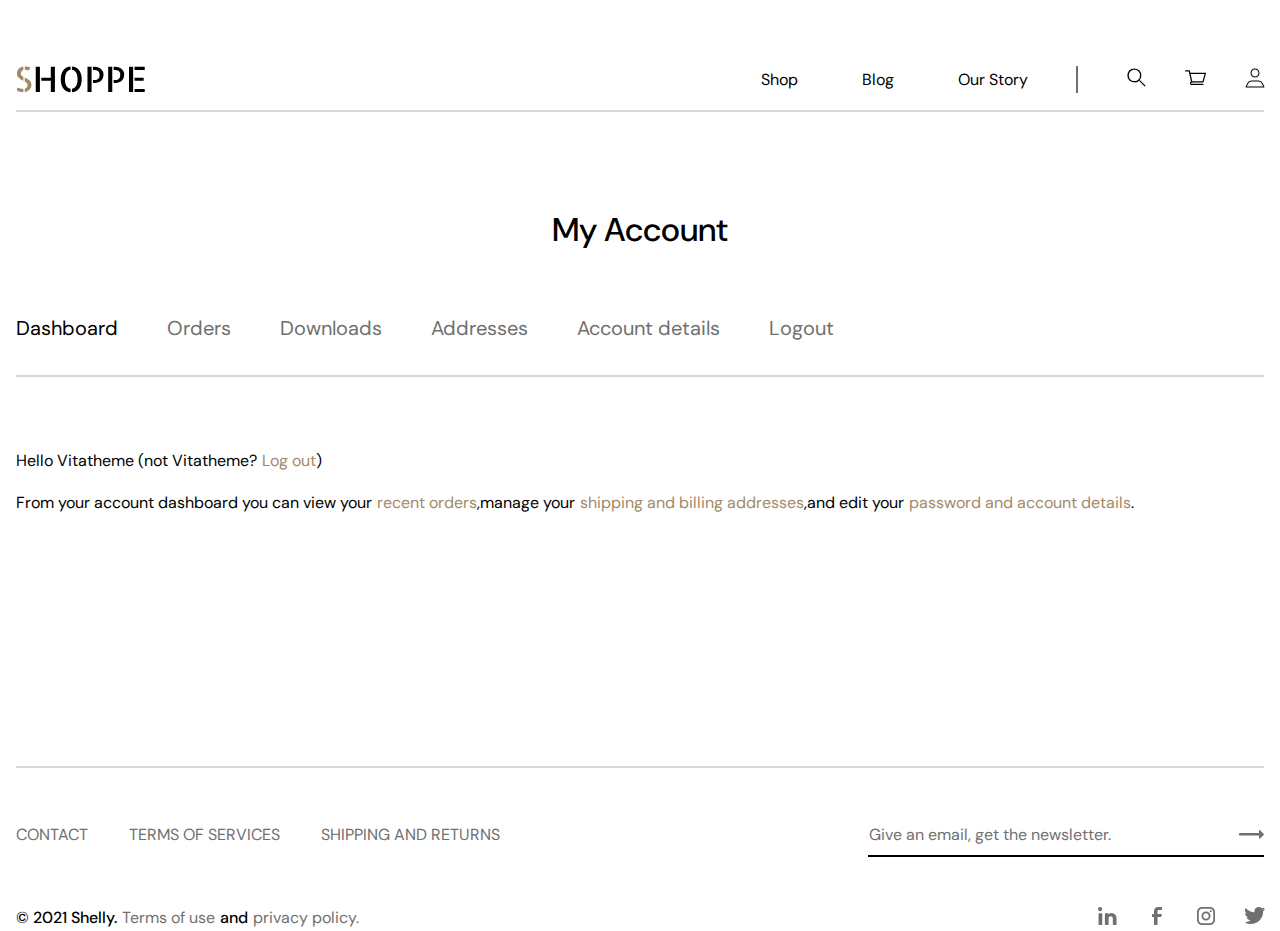
==== account.html @ fec556b2 "new files were added" ====
<!DOCTYPE html>
<html lang="en">

<head>
    <meta charset="UTF-8">
    <meta http-equiv="X-UA-Compatible" content="IE=edge">
    <meta name="viewport" content="width=device-width, initial-scale=1.0">
    <title>SHOPPE</title>
    <link rel="stylesheet" href="./account.css">
    <link rel="preconnect" href="https://fonts.googleapis.com">
    <link rel="preconnect" href="https://fonts.gstatic.com" crossorigin>
    <link href="https://fonts.googleapis.com/css2?family=DM+Sans:wght@400;500;700&display=swap" rel="stylesheet">
    <link rel="icon" href="./assests/SHOPPE.svg">
</head>

<body>
    <div class="container">
        <header>
            <div class="headercontainer">
                <img src="./assests/SHOPPE.svg" alt="logo">
                <div class="linkline">
                    <nav>
                        <a href="#" class="nav-link">Shop</a>
                        <a href="#" class="nav-link">Blog </a>
                        <a href="#" class="nav-link">Our Story</a>
                    </nav>
                    <div class="line"></div>
                    <div class="icons">
                        <button><img src="./assests/searching.svg"></button>
                        <button><img src="./assests/shopping cart.svg"></button>
                        <button><img src="./assests/account icon.svg"></button>
                    </div>
                </div>
            </div>
            <div class="header-ended-line"></div>
        </header>
        <div class="hero-container">
            <div class="subhead">My Account</div>
            <nav>
                <a href="#" class="nav-link-1">Dashboard</a>
                <a href="#" class="nav-link">Orders </a>
                <a href="#" class="nav-link">Downloads</a>
                <a href="#" class="nav-link">Addresses</a>
                <a href="#" class="nav-link">Account details </a>
                <a href="#" class="nav-link">Logout</a>
            </nav>  
            <div class="header-ended-line"></div>
        </div>
        <section class="text-part">
            <div class="rows">
                <div class="text">Hello Vitatheme (not Vitatheme?</div>
                <nav>
                    <a href="#" class="nav-link">Log out</a>
                </nav>
                <div class="text">)</div>
            </div>
            <br>
            <div class="rows">
                <div class="text">From your account dashboard you can view your </div>
                <nav>
                    <a href="#" class="nav-link">recent orders</a>
                </nav>
                <div class="text">,</div>
                <div class="text">manage your</div>
                <nav>
                    <a href="#" class="nav-link">shipping and billing addresses</a>
                </nav>
                <div class="text">,and edit your </div>
                <nav>
                    <a href="#" class="nav-link">password and account details</a>
                </nav>
                <div class="text">.</div>
            </div>
        </section>

        <section class="footer-section">
            <div class="first-footer-line"></div>
            <div class="first-footer-part">
                <nav>
                    <a href="#" class="nav-link">CONTACT</a>
                    <a href="#" class="nav-link">TERMS OF SERVICES</a>
                    <a href="#" class="nav-link">SHIPPING AND RETURNS</a>
                </nav>
                <div class="emailpart">
                    <div>Give an email, get the newsletter.</div>
                    <button><img src="./assests/arrow.svg"></button>
                </div>
            </div>
            <div class="lineitem"></div>
            <div class="second-footer-part">
                <div class="text">
                    <div class="textbold">© 2021 Shelly.</div>
                    <nav>
                        <a href="#" class="nav-link">Terms of use</a>
                    </nav>
                    <div class="textbold">and</div>
                    <nav>
                        <a href="#" class="nav-link">privacy policy.</a>
                    </nav>
                </div>
                <div class="icons">
                    <button><img src="./assests/linkedin.svg"></button>
                    <button><img src="./assests/facebook.svg"></button>
                    <button><img src="./assests/instagram.svg"></button>
                    <button><img src="./assests/twitter.svg"></button>
                </div>
            </div>
        </section>
    </div>
</body>

</html>
---- account.css ----
* {
  box-sizing: border-box;
  margin: 0;
  padding: 0;
  font-family: "DM Sans", sans-serif;
  font-style: normal;
}

html {
  width: 100%;
}

body {
  width: 100%;
}

.container {
  max-width: 1248px;
  margin-left: auto;
  margin-right: auto;
}
.container header {
  padding-top: 66px;
  margin-bottom: 50px;
}
.container header .headercontainer {
  display: flex;
  flex-direction: row;
  justify-content: space-between;
}
.container header .headercontainer .linkline {
  display: flex;
  flex-direction: row;
}
.container header .headercontainer .linkline nav {
  display: flex;
  gap: 64px;
}
.container header .headercontainer .linkline nav .nav-link {
  font-weight: 400;
  font-size: 16px;
  line-height: 27px;
  color: #000000;
  text-decoration: none;
}
.container header .headercontainer .line {
  border: 1px solid #707070;
  transform: rotate(180deg);
  margin-left: 48px;
  margin-right: 48px;
}
.container header .headercontainer .icons {
  display: flex;
  flex-direction: row;
  justify-content: space-between;
  gap: 39px;
}
.container header .headercontainer .icons button {
  width: 20px;
  border: none;
  background-color: transparent;
}
.container header .header-ended-line {
  width: 1248px;
  border: 1px solid #D8D8D8;
  margin-top: 17px;
}
.container .hero-container .subhead {
  text-align: center;
  font-weight: 500;
  font-size: 33px;
  color: #000000;
  margin-top: 96px;
}
.container .hero-container nav {
  display: flex;
  flex-direction: row;
  margin-top: 64px;
  gap: 49px;
  font-weight: 400;
  font-size: 20px;
}
.container .hero-container nav .nav-link-1 {
  text-decoration: none;
  color: #000000;
}
.container .hero-container nav .nav-link {
  text-decoration: none;
  color: #707070;
}
.container .hero-container .header-ended-line {
  width: 1248px;
  border: 1px solid #D8D8D8;
  margin-top: 34px;
}
.container .text-part {
  display: flex;
  flex-direction: column;
  margin-top: 73px;
  font-weight: 400;
  font-size: 16px;
}
.container .text-part .rows {
  display: flex;
  flex-direction: row;
}
.container .text-part .rows .text {
  color: #000000;
}
.container .text-part .rows nav .nav-link {
  text-decoration: none;
  color: #A18A68;
  margin-left: 5px;
}
.container .footer-section {
  margin-top: 208px;
}
.container .footer-section .first-footer-line {
  width: 1248px;
  border: 1px solid #D8D8D8;
  margin-top: 253px;
}
.container .footer-section .first-footer-part {
  display: flex;
  flex-direction: row;
  justify-content: space-between;
  margin-top: 53px;
  font-weight: 400;
  font-size: 16px;
  line-height: 27px;
  color: #707070;
}
.container .footer-section .first-footer-part nav {
  display: flex;
  flex-direction: row;
  gap: 41px;
}
.container .footer-section .first-footer-part nav .nav-link {
  color: #707070;
  text-decoration: none;
}
.container .footer-section .first-footer-part .emailpart {
  display: flex;
  flex-direction: row;
  gap: 128px;
}
.container .footer-section .first-footer-part .emailpart button {
  width: 25px;
  border: none;
  background-color: transparent;
}
.container .footer-section .lineitem {
  width: 396px;
  border: 0.1px solid #000000;
  margin-top: 7px;
  display: flex;
  position: relative;
  left: 68.27%;
  right: 0%;
}
.container .footer-section .second-footer-part {
  display: flex;
  flex-direction: row;
  justify-content: space-between;
  margin-top: 47px;
}
.container .footer-section .second-footer-part .icons {
  display: flex;
  flex-direction: row;
  justify-content: space-between;
  gap: 30px;
}
.container .footer-section .second-footer-part .icons button {
  width: 19px;
  border: none;
  background-color: transparent;
}
.container .footer-section .second-footer-part .text {
  display: flex;
  flex-direction: row;
  font-size: 16px;
  line-height: 27px;
  font-weight: 400;
  gap: 5px;
}
.container .footer-section .second-footer-part .text nav .nav-link {
  color: #707070;
  text-decoration: none;
}
.container .footer-section .second-footer-part .text .textbold {
  font-weight: 500;
  color: #000000;
}/*# sourceMappingURL=account.css.map */
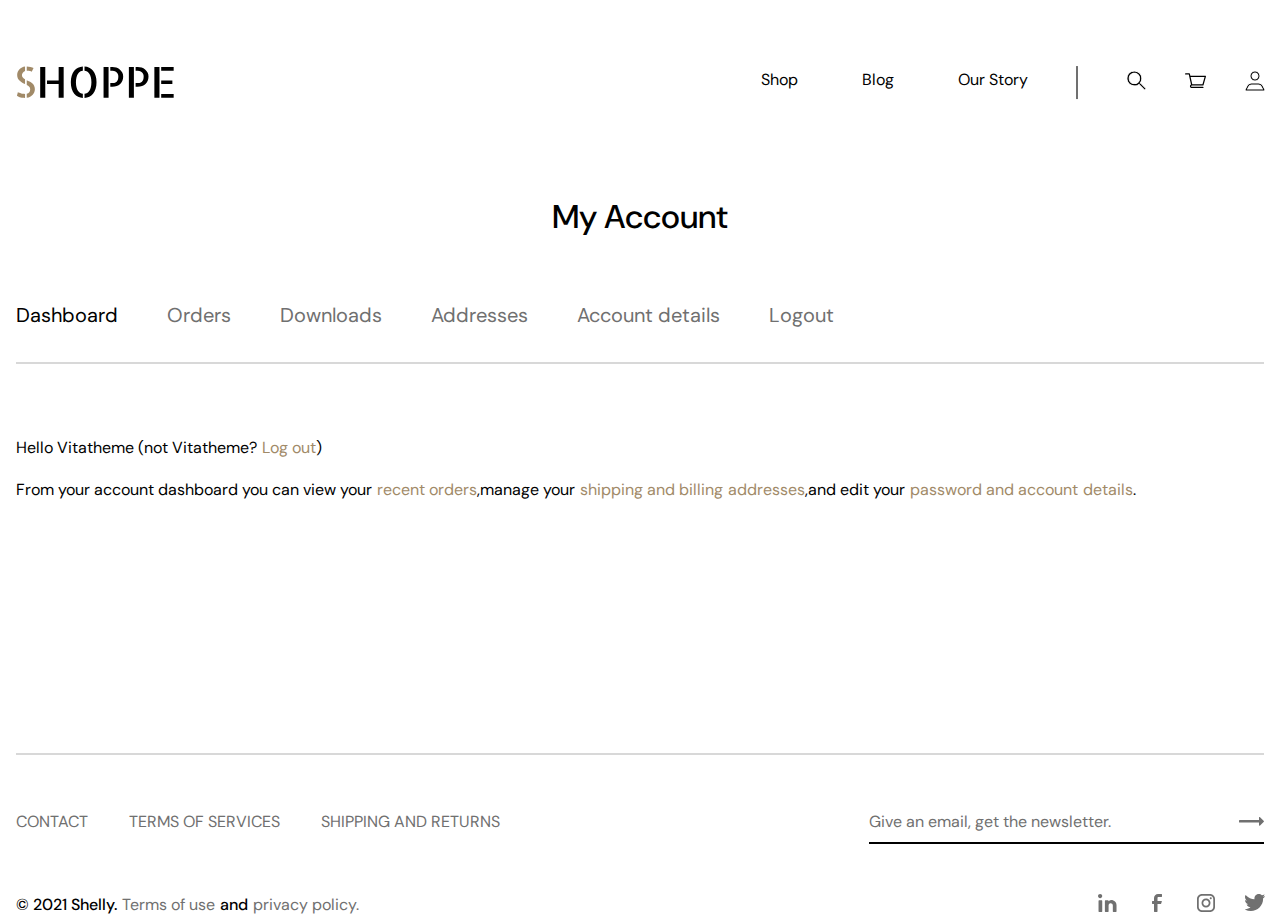
==== commit f1986df2: "sizes were fixed for mobile version" ====
--- a/account.html
+++ b/account.html
@@ -17,7 +17,7 @@
     <div class="container">
         <header>
             <div class="headercontainer">
-                <img src="./assests/SHOPPE.svg" alt="logo">
+                <img class="logo" src="./assests/SHOPPE.svg" alt="logo">
                 <div class="linkline">
                     <nav>
                         <a href="#" class="nav-link">Shop</a>
@@ -31,23 +31,35 @@
                         <button><img src="./assests/account icon.svg"></button>
                     </div>
                 </div>
+                <div class="buttons">
+                    <button class="mobile-only"><img src="./assests/shopping cart.svg"></button>
+                    <button class="mobile-only"><img src="./assests/Group.svg"></button>
+                </div>
             </div>
-            <div class="header-ended-line"></div>
+            <div class="input-group">
+                <button class="mobile-only"><img src="./assests/new search icon.svg" alt=""></button>
+                <input type="text" class="mobile-only" placeholder="Search">
+            </div>
         </header>
         <div class="hero-container">
             <div class="subhead">My Account</div>
-            <nav>
-                <a href="#" class="nav-link-1">Dashboard</a>
-                <a href="#" class="nav-link">Orders </a>
-                <a href="#" class="nav-link">Downloads</a>
-                <a href="#" class="nav-link">Addresses</a>
-                <a href="#" class="nav-link">Account details </a>
-                <a href="#" class="nav-link">Logout</a>
-            </nav>  
+            <div class="slider-part">
+                <button class="light"><img src="./assests/slider button.svg"></button>
+                <nav>
+                    <a href="#" class="nav-link-1">Dashboard</a>
+                    <a href="#" class="nav-link">Orders </a>
+                    <a href="#" class="nav-link">Downloads</a>
+                    <a href="#" class="nav-link-visible">Addresses</a>
+                    <a href="#" class="nav-link-visible">Account details </a>
+                    <a href="#" class="nav-link-visible">Logout</a>
+                </nav>
+                <button class="dark"><img src="./assests/slider button 2.svg"></button>
+            </div>
+
             <div class="header-ended-line"></div>
         </div>
         <section class="text-part">
-            <div class="rows">
+            <div class="first-rows">
                 <div class="text">Hello Vitatheme (not Vitatheme?</div>
                 <nav>
                     <a href="#" class="nav-link">Log out</a>
@@ -55,21 +67,33 @@
                 <div class="text">)</div>
             </div>
             <br>
-            <div class="rows">
-                <div class="text">From your account dashboard you can view your </div>
-                <nav>
-                    <a href="#" class="nav-link">recent orders</a>
-                </nav>
-                <div class="text">,</div>
-                <div class="text">manage your</div>
-                <nav>
-                    <a href="#" class="nav-link">shipping and billing addresses</a>
-                </nav>
-                <div class="text">,and edit your </div>
-                <nav>
-                    <a href="#" class="nav-link">password and account details</a>
-                </nav>
-                <div class="text">.</div>
+            <div class="second-rows">
+                <div class="part-of-text">From your account dashboard you can view your </div>
+                <div class="part-of-text">
+                    <nav>
+                        <a href="#" class="nav-link">recent orders</a>
+                    </nav>
+                    <div class="text">,</div>
+                    <div class="text">manage your</div>
+                    <nav>
+                        <a href="#" class="nav-link">shipping and billing</a>
+                    </nav>
+                </div>
+                <div class="part-of-text">
+                    <nav>
+                        <a href="#" class="nav-link">addresses</a>
+                    </nav>
+                    <div class="text">,and edit your </div>
+                    <nav>
+                        <a href="#" class="nav-link">password and account</a>
+                    </nav>
+                </div>
+                <div class="part-of-text">
+                    <nav>
+                        <a href="#" class="nav-link">details</a>
+                    </nav>
+                    <div class="text">.</div>
+                </div>
             </div>
         </section>
 
@@ -81,12 +105,21 @@
                     <a href="#" class="nav-link">TERMS OF SERVICES</a>
                     <a href="#" class="nav-link">SHIPPING AND RETURNS</a>
                 </nav>
-                <div class="emailpart">
-                    <div>Give an email, get the newsletter.</div>
-                    <button><img src="./assests/arrow.svg"></button>
+                <div class="check-part">
+                    <div class="emailpart">
+                        <div>Give an email, get the newsletter.</div>
+                        <button><img src="./assests/arrow.svg"></button>
+                    </div>
+                    <div class="lineitem"></div>
+                    <div class="input-group-2">
+                        <input type="checkbox" class="checkbox"><span>i agree to the website’s terms and
+                            conditions</span>
+                    </div>
+
                 </div>
+
             </div>
-            <div class="lineitem"></div>
+
             <div class="second-footer-part">
                 <div class="text">
                     <div class="textbold">© 2021 Shelly.</div>
@@ -98,12 +131,16 @@
                         <a href="#" class="nav-link">privacy policy.</a>
                     </nav>
                 </div>
-                <div class="icons">
-                    <button><img src="./assests/linkedin.svg"></button>
-                    <button><img src="./assests/facebook.svg"></button>
-                    <button><img src="./assests/instagram.svg"></button>
-                    <button><img src="./assests/twitter.svg"></button>
+                <div class="ended-part">
+                    <div class="mobile-only">Follow us</div>
+                    <div class="icons">
+                        <button><img src="./assests/linkedin.svg"></button>
+                        <button><img src="./assests/facebook.svg"></button>
+                        <button><img src="./assests/instagram.svg"></button>
+                        <button><img src="./assests/twitter.svg"></button>
+                    </div>
                 </div>
+
             </div>
         </section>
     </div>
--- a/account.css
+++ b/account.css
@@ -1,193 +1 @@
-* {
-  box-sizing: border-box;
-  margin: 0;
-  padding: 0;
-  font-family: "DM Sans", sans-serif;
-  font-style: normal;
-}
-
-html {
-  width: 100%;
-}
-
-body {
-  width: 100%;
-}
-
-.container {
-  max-width: 1248px;
-  margin-left: auto;
-  margin-right: auto;
-}
-.container header {
-  padding-top: 66px;
-  margin-bottom: 50px;
-}
-.container header .headercontainer {
-  display: flex;
-  flex-direction: row;
-  justify-content: space-between;
-}
-.container header .headercontainer .linkline {
-  display: flex;
-  flex-direction: row;
-}
-.container header .headercontainer .linkline nav {
-  display: flex;
-  gap: 64px;
-}
-.container header .headercontainer .linkline nav .nav-link {
-  font-weight: 400;
-  font-size: 16px;
-  line-height: 27px;
-  color: #000000;
-  text-decoration: none;
-}
-.container header .headercontainer .line {
-  border: 1px solid #707070;
-  transform: rotate(180deg);
-  margin-left: 48px;
-  margin-right: 48px;
-}
-.container header .headercontainer .icons {
-  display: flex;
-  flex-direction: row;
-  justify-content: space-between;
-  gap: 39px;
-}
-.container header .headercontainer .icons button {
-  width: 20px;
-  border: none;
-  background-color: transparent;
-}
-.container header .header-ended-line {
-  width: 1248px;
-  border: 1px solid #D8D8D8;
-  margin-top: 17px;
-}
-.container .hero-container .subhead {
-  text-align: center;
-  font-weight: 500;
-  font-size: 33px;
-  color: #000000;
-  margin-top: 96px;
-}
-.container .hero-container nav {
-  display: flex;
-  flex-direction: row;
-  margin-top: 64px;
-  gap: 49px;
-  font-weight: 400;
-  font-size: 20px;
-}
-.container .hero-container nav .nav-link-1 {
-  text-decoration: none;
-  color: #000000;
-}
-.container .hero-container nav .nav-link {
-  text-decoration: none;
-  color: #707070;
-}
-.container .hero-container .header-ended-line {
-  width: 1248px;
-  border: 1px solid #D8D8D8;
-  margin-top: 34px;
-}
-.container .text-part {
-  display: flex;
-  flex-direction: column;
-  margin-top: 73px;
-  font-weight: 400;
-  font-size: 16px;
-}
-.container .text-part .rows {
-  display: flex;
-  flex-direction: row;
-}
-.container .text-part .rows .text {
-  color: #000000;
-}
-.container .text-part .rows nav .nav-link {
-  text-decoration: none;
-  color: #A18A68;
-  margin-left: 5px;
-}
-.container .footer-section {
-  margin-top: 208px;
-}
-.container .footer-section .first-footer-line {
-  width: 1248px;
-  border: 1px solid #D8D8D8;
-  margin-top: 253px;
-}
-.container .footer-section .first-footer-part {
-  display: flex;
-  flex-direction: row;
-  justify-content: space-between;
-  margin-top: 53px;
-  font-weight: 400;
-  font-size: 16px;
-  line-height: 27px;
-  color: #707070;
-}
-.container .footer-section .first-footer-part nav {
-  display: flex;
-  flex-direction: row;
-  gap: 41px;
-}
-.container .footer-section .first-footer-part nav .nav-link {
-  color: #707070;
-  text-decoration: none;
-}
-.container .footer-section .first-footer-part .emailpart {
-  display: flex;
-  flex-direction: row;
-  gap: 128px;
-}
-.container .footer-section .first-footer-part .emailpart button {
-  width: 25px;
-  border: none;
-  background-color: transparent;
-}
-.container .footer-section .lineitem {
-  width: 396px;
-  border: 0.1px solid #000000;
-  margin-top: 7px;
-  display: flex;
-  position: relative;
-  left: 68.27%;
-  right: 0%;
-}
-.container .footer-section .second-footer-part {
-  display: flex;
-  flex-direction: row;
-  justify-content: space-between;
-  margin-top: 47px;
-}
-.container .footer-section .second-footer-part .icons {
-  display: flex;
-  flex-direction: row;
-  justify-content: space-between;
-  gap: 30px;
-}
-.container .footer-section .second-footer-part .icons button {
-  width: 19px;
-  border: none;
-  background-color: transparent;
-}
-.container .footer-section .second-footer-part .text {
-  display: flex;
-  flex-direction: row;
-  font-size: 16px;
-  line-height: 27px;
-  font-weight: 400;
-  gap: 5px;
-}
-.container .footer-section .second-footer-part .text nav .nav-link {
-  color: #707070;
-  text-decoration: none;
-}
-.container .footer-section .second-footer-part .text .textbold {
-  font-weight: 500;
-  color: #000000;
-}/*# sourceMappingURL=account.css.map */+*{box-sizing:border-box;margin:0;padding:0;font-family:"DM Sans",sans-serif;font-style:normal}html{width:100%}body{width:100%}.container{max-width:1248px;margin-left:auto;margin-right:auto}.container header{padding-top:66px;margin-bottom:50px}.container header .headercontainer{display:flex;flex-direction:row;justify-content:space-between}.container header .headercontainer .linkline{display:flex;flex-direction:row}.container header .headercontainer .linkline nav{display:flex;gap:64px}.container header .headercontainer .linkline nav .nav-link{font-weight:400;font-size:16px;line-height:27px;color:#000;text-decoration:none}.container header .headercontainer .line{border:1px solid #707070;transform:rotate(180deg);margin-left:48px;margin-right:48px}.container header .headercontainer .logo{width:158px}.container header .headercontainer .icons{display:flex;flex-direction:row;justify-content:space-between;gap:39px}.container header .headercontainer .icons button{width:20px;border:none;background-color:rgba(0,0,0,0)}.container header .headercontainer .buttons{display:none}.container header .headercontainer .buttons .mobile-only{display:none}.container header .input-group{display:none}.container header .input-group .mobile-only{display:none}.container header .header-ended-line{width:100%;border:1px solid #d8d8d8;margin-top:17px}.container .hero-container .subhead{text-align:center;font-weight:500;font-size:33px;color:#000;margin-top:96px}.container .hero-container .slider-part{display:flex;flex-direction:row;margin-top:64px;align-items:center}.container .hero-container .slider-part button{display:none}.container .hero-container nav{display:flex;flex-direction:row;gap:49px;font-weight:400;font-size:20px}.container .hero-container nav .nav-link-1{text-decoration:none;color:#000}.container .hero-container nav .nav-link{text-decoration:none;color:#707070}.container .hero-container nav .nav-link-visible{text-decoration:none;color:#707070}.container .hero-container .header-ended-line{width:100%;border:1px solid #d8d8d8;margin-top:34px}.container .text-part{display:flex;flex-direction:column;margin-top:73px;font-weight:400;font-size:16px}.container .text-part .first-rows{display:flex;flex-direction:row}.container .text-part .first-rows .text{color:#000}.container .text-part .first-rows nav .nav-link{text-decoration:none;color:#a18a68;margin-left:5px}.container .text-part .second-rows{display:flex;flex-direction:row}.container .text-part .second-rows .part-of-text{display:flex;flex-direction:row}.container .text-part .second-rows .text{color:#000}.container .text-part .second-rows nav .nav-link{text-decoration:none;color:#a18a68;margin-left:5px}.container .footer-section{margin-top:208px}.container .footer-section .first-footer-line{width:100%;border:1px solid #d8d8d8;margin-top:253px}.container .footer-section .first-footer-part{display:flex;flex-direction:row;justify-content:space-between;margin-top:53px;font-weight:400;font-size:16px;line-height:27px;color:#707070}.container .footer-section .first-footer-part nav{display:flex;flex-direction:row;gap:41px}.container .footer-section .first-footer-part nav .nav-link{color:#707070;text-decoration:none}.container .footer-section .first-footer-part .emailpart{display:flex;flex-direction:row;gap:128px}.container .footer-section .first-footer-part .emailpart button{width:25px;border:none;background-color:rgba(0,0,0,0)}.container .footer-section .lineitem{width:100%;border:.1px solid #000;margin-top:7px;display:flex;position:relative;right:0%}.container .footer-section .input-group-2{display:none}.container .footer-section .second-footer-part{display:flex;flex-direction:row;justify-content:space-between;margin-top:47px}.container .footer-section .second-footer-part .ended-part{display:flex;flex-direction:row}.container .footer-section .second-footer-part .mobile-only{display:none}.container .footer-section .second-footer-part .icons{display:flex;flex-direction:row;justify-content:space-between;gap:30px}.container .footer-section .second-footer-part .icons button{width:19px;border:none;background-color:rgba(0,0,0,0)}.container .footer-section .second-footer-part .text{display:flex;flex-direction:row;font-size:16px;line-height:27px;font-weight:400;gap:5px}.container .footer-section .second-footer-part .text nav .nav-link{color:#707070;text-decoration:none}.container .footer-section .second-footer-part .text .textbold{font-weight:500;color:#000}@media(max-width: 375px){.container{max-width:288px}.container header{margin-bottom:10px;padding-top:0}.container header .headercontainer{margin-top:15px;padding-top:0;margin-bottom:0}.container header .headercontainer .logo{width:99px;height:36px}.container header .headercontainer .linkline{display:none}.container header .headercontainer .buttons{display:flex;flex-direction:row;gap:17px}.container header .headercontainer .buttons .mobile-only{display:block;background-color:rgba(0,0,0,0);border:none}.container header .input-group{display:flex;flex-direction:row;margin-top:9px;width:100%;height:32px;gap:8px;background:#efefef;border-radius:4px;padding-left:10px}.container header .input-group .mobile-only{display:block;border:none;outline:none;font-weight:400;font-size:14px;color:#707070;background-color:rgba(0,0,0,0)}.container .hero-container .subhead{font-weight:400;font-size:20px;line-height:26px;margin-top:39px}.container .hero-container .slider-part{margin-top:24px}.container .hero-container .slider-part button{display:flex;border:none;background-color:rgba(0,0,0,0)}.container .hero-container .slider-part button img{margin-left:6px}.container .hero-container .slider-part nav{font-weight:400;font-size:16px;line-height:27px;gap:24px;margin-left:7.34px}.container .hero-container .slider-part nav .nav-link-visible{display:none}.container .hero-container .header-ended-line{margin-top:16px}.container .text-part{margin-top:39px;font-size:12px}.container .text-part .second-rows{display:flex;flex-direction:column;font-size:12px}.container .text-part .second-rows .part-of-text{display:flex;flex-direction:row;gap:3px}.container .text-part .second-rows nav .nav-link{margin-left:0}.container .footer-section{display:flex;flex-direction:column;width:100%;margin-top:70px}.container .footer-section .lineitem{width:100%;left:0;right:0}.container .footer-section .input-group-2{display:flex;align-items:center;gap:4px;font-size:12px;line-height:20px;margin-top:16px}.container .footer-section .first-footer-line{display:none}.container .footer-section .first-footer-part{flex-direction:column-reverse;gap:40px;margin-top:94px;font-size:12px;line-height:20px}.container .footer-section .first-footer-part .emailpart{gap:80px}.container .footer-section .first-footer-part .emailpart button img{width:15px}.container .footer-section .first-footer-part nav{flex-direction:column;gap:8px}.container .footer-section .second-footer-part{flex-direction:column-reverse;font-size:12px;line-height:20px}.container .footer-section .second-footer-part .text{font-size:12px;line-height:20px;margin-top:36px}.container .footer-section .second-footer-part .mobile-only{display:flex}.container .footer-section .second-footer-part .icons{gap:16.33px}.container .footer-section .second-footer-part .icons button img{width:12px;height:12px}.container .footer-section .second-footer-part .ended-part{width:100%;justify-content:space-between;margin-top:32px}}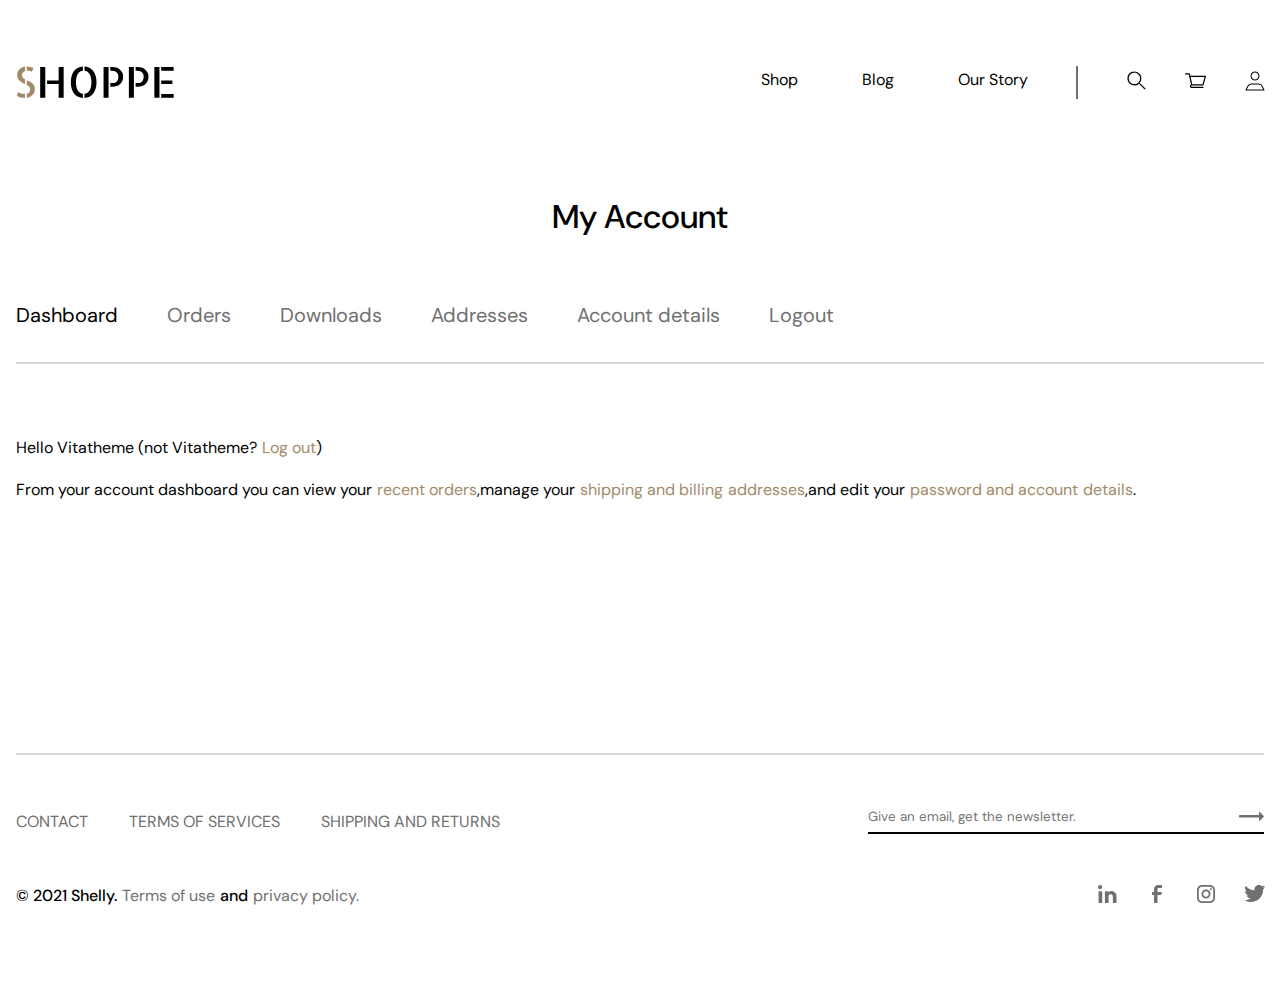
==== commit 2bcc53e2: "grid template was added" ====
--- a/account.html
+++ b/account.html
@@ -107,7 +107,7 @@
                 </nav>
                 <div class="check-part">
                     <div class="emailpart">
-                        <div>Give an email, get the newsletter.</div>
+                        <input type="text" class="suggest" placeholder="Give an email, get the newsletter.">
                         <button><img src="./assests/arrow.svg"></button>
                     </div>
                     <div class="lineitem"></div>
--- a/account.css
+++ b/account.css
@@ -1 +1 @@
-*{box-sizing:border-box;margin:0;padding:0;font-family:"DM Sans",sans-serif;font-style:normal}html{width:100%}body{width:100%}.container{max-width:1248px;margin-left:auto;margin-right:auto}.container header{padding-top:66px;margin-bottom:50px}.container header .headercontainer{display:flex;flex-direction:row;justify-content:space-between}.container header .headercontainer .linkline{display:flex;flex-direction:row}.container header .headercontainer .linkline nav{display:flex;gap:64px}.container header .headercontainer .linkline nav .nav-link{font-weight:400;font-size:16px;line-height:27px;color:#000;text-decoration:none}.container header .headercontainer .line{border:1px solid #707070;transform:rotate(180deg);margin-left:48px;margin-right:48px}.container header .headercontainer .logo{width:158px}.container header .headercontainer .icons{display:flex;flex-direction:row;justify-content:space-between;gap:39px}.container header .headercontainer .icons button{width:20px;border:none;background-color:rgba(0,0,0,0)}.container header .headercontainer .buttons{display:none}.container header .headercontainer .buttons .mobile-only{display:none}.container header .input-group{display:none}.container header .input-group .mobile-only{display:none}.container header .header-ended-line{width:100%;border:1px solid #d8d8d8;margin-top:17px}.container .hero-container .subhead{text-align:center;font-weight:500;font-size:33px;color:#000;margin-top:96px}.container .hero-container .slider-part{display:flex;flex-direction:row;margin-top:64px;align-items:center}.container .hero-container .slider-part button{display:none}.container .hero-container nav{display:flex;flex-direction:row;gap:49px;font-weight:400;font-size:20px}.container .hero-container nav .nav-link-1{text-decoration:none;color:#000}.container .hero-container nav .nav-link{text-decoration:none;color:#707070}.container .hero-container nav .nav-link-visible{text-decoration:none;color:#707070}.container .hero-container .header-ended-line{width:100%;border:1px solid #d8d8d8;margin-top:34px}.container .text-part{display:flex;flex-direction:column;margin-top:73px;font-weight:400;font-size:16px}.container .text-part .first-rows{display:flex;flex-direction:row}.container .text-part .first-rows .text{color:#000}.container .text-part .first-rows nav .nav-link{text-decoration:none;color:#a18a68;margin-left:5px}.container .text-part .second-rows{display:flex;flex-direction:row}.container .text-part .second-rows .part-of-text{display:flex;flex-direction:row}.container .text-part .second-rows .text{color:#000}.container .text-part .second-rows nav .nav-link{text-decoration:none;color:#a18a68;margin-left:5px}.container .footer-section{margin-top:208px}.container .footer-section .first-footer-line{width:100%;border:1px solid #d8d8d8;margin-top:253px}.container .footer-section .first-footer-part{display:flex;flex-direction:row;justify-content:space-between;margin-top:53px;font-weight:400;font-size:16px;line-height:27px;color:#707070}.container .footer-section .first-footer-part nav{display:flex;flex-direction:row;gap:41px}.container .footer-section .first-footer-part nav .nav-link{color:#707070;text-decoration:none}.container .footer-section .first-footer-part .emailpart{display:flex;flex-direction:row;gap:128px}.container .footer-section .first-footer-part .emailpart button{width:25px;border:none;background-color:rgba(0,0,0,0)}.container .footer-section .lineitem{width:100%;border:.1px solid #000;margin-top:7px;display:flex;position:relative;right:0%}.container .footer-section .input-group-2{display:none}.container .footer-section .second-footer-part{display:flex;flex-direction:row;justify-content:space-between;margin-top:47px}.container .footer-section .second-footer-part .ended-part{display:flex;flex-direction:row}.container .footer-section .second-footer-part .mobile-only{display:none}.container .footer-section .second-footer-part .icons{display:flex;flex-direction:row;justify-content:space-between;gap:30px}.container .footer-section .second-footer-part .icons button{width:19px;border:none;background-color:rgba(0,0,0,0)}.container .footer-section .second-footer-part .text{display:flex;flex-direction:row;font-size:16px;line-height:27px;font-weight:400;gap:5px}.container .footer-section .second-footer-part .text nav .nav-link{color:#707070;text-decoration:none}.container .footer-section .second-footer-part .text .textbold{font-weight:500;color:#000}@media(max-width: 375px){.container{max-width:288px}.container header{margin-bottom:10px;padding-top:0}.container header .headercontainer{margin-top:15px;padding-top:0;margin-bottom:0}.container header .headercontainer .logo{width:99px;height:36px}.container header .headercontainer .linkline{display:none}.container header .headercontainer .buttons{display:flex;flex-direction:row;gap:17px}.container header .headercontainer .buttons .mobile-only{display:block;background-color:rgba(0,0,0,0);border:none}.container header .input-group{display:flex;flex-direction:row;margin-top:9px;width:100%;height:32px;gap:8px;background:#efefef;border-radius:4px;padding-left:10px}.container header .input-group .mobile-only{display:block;border:none;outline:none;font-weight:400;font-size:14px;color:#707070;background-color:rgba(0,0,0,0)}.container .hero-container .subhead{font-weight:400;font-size:20px;line-height:26px;margin-top:39px}.container .hero-container .slider-part{margin-top:24px}.container .hero-container .slider-part button{display:flex;border:none;background-color:rgba(0,0,0,0)}.container .hero-container .slider-part button img{margin-left:6px}.container .hero-container .slider-part nav{font-weight:400;font-size:16px;line-height:27px;gap:24px;margin-left:7.34px}.container .hero-container .slider-part nav .nav-link-visible{display:none}.container .hero-container .header-ended-line{margin-top:16px}.container .text-part{margin-top:39px;font-size:12px}.container .text-part .second-rows{display:flex;flex-direction:column;font-size:12px}.container .text-part .second-rows .part-of-text{display:flex;flex-direction:row;gap:3px}.container .text-part .second-rows nav .nav-link{margin-left:0}.container .footer-section{display:flex;flex-direction:column;width:100%;margin-top:70px}.container .footer-section .lineitem{width:100%;left:0;right:0}.container .footer-section .input-group-2{display:flex;align-items:center;gap:4px;font-size:12px;line-height:20px;margin-top:16px}.container .footer-section .first-footer-line{display:none}.container .footer-section .first-footer-part{flex-direction:column-reverse;gap:40px;margin-top:94px;font-size:12px;line-height:20px}.container .footer-section .first-footer-part .emailpart{gap:80px}.container .footer-section .first-footer-part .emailpart button img{width:15px}.container .footer-section .first-footer-part nav{flex-direction:column;gap:8px}.container .footer-section .second-footer-part{flex-direction:column-reverse;font-size:12px;line-height:20px}.container .footer-section .second-footer-part .text{font-size:12px;line-height:20px;margin-top:36px}.container .footer-section .second-footer-part .mobile-only{display:flex}.container .footer-section .second-footer-part .icons{gap:16.33px}.container .footer-section .second-footer-part .icons button img{width:12px;height:12px}.container .footer-section .second-footer-part .ended-part{width:100%;justify-content:space-between;margin-top:32px}}+*{box-sizing:border-box;margin:0;padding:0;font-family:"DM Sans",sans-serif;font-style:normal}html{width:100%}body{width:100%}.container{max-width:1248px;margin-left:auto;margin-right:auto}.container header{padding-top:66px;margin-bottom:50px}.container header .headercontainer{display:flex;flex-direction:row;justify-content:space-between}.container header .headercontainer .linkline{display:flex;flex-direction:row}.container header .headercontainer .linkline nav{display:flex;gap:64px}.container header .headercontainer .linkline nav .nav-link{font-weight:400;font-size:16px;line-height:27px;color:#000;text-decoration:none}.container header .headercontainer .line{border:1px solid #707070;transform:rotate(180deg);margin-left:48px;margin-right:48px}.container header .headercontainer .logo{width:158px}.container header .headercontainer .icons{display:flex;flex-direction:row;justify-content:space-between;gap:39px}.container header .headercontainer .icons button{width:20px;border:none;background-color:rgba(0,0,0,0)}.container header .headercontainer .buttons{display:none}.container header .headercontainer .buttons .mobile-only{display:none}.container header .input-group{display:none}.container header .input-group .mobile-only{display:none}.container header .header-ended-line{width:100%;border:1px solid #d8d8d8;margin-top:17px}.container .hero-container .subhead{text-align:center;font-weight:500;font-size:33px;color:#000;margin-top:96px}.container .hero-container .slider-part{display:flex;flex-direction:row;margin-top:64px;align-items:center}.container .hero-container .slider-part button{display:none}.container .hero-container nav{display:flex;flex-direction:row;gap:49px;font-weight:400;font-size:20px}.container .hero-container nav .nav-link-1{text-decoration:none;color:#000}.container .hero-container nav .nav-link{text-decoration:none;color:#707070}.container .hero-container nav .nav-link-visible{text-decoration:none;color:#707070}.container .hero-container .header-ended-line{width:100%;border:1px solid #d8d8d8;margin-top:34px}.container .text-part{display:flex;flex-direction:column;margin-top:73px;font-weight:400;font-size:16px}.container .text-part .first-rows{display:flex;flex-direction:row}.container .text-part .first-rows .text{color:#000}.container .text-part .first-rows nav .nav-link{text-decoration:none;color:#a18a68;margin-left:5px}.container .text-part .second-rows{display:flex;flex-direction:row}.container .text-part .second-rows .part-of-text{display:flex;flex-direction:row}.container .text-part .second-rows .text{color:#000}.container .text-part .second-rows nav .nav-link{text-decoration:none;color:#a18a68;margin-left:5px}.container .footer-section{margin-top:208px;margin-bottom:92px}.container .footer-section .first-footer-line{width:100%;border:1px solid #d8d8d8;margin-top:253px}.container .footer-section .first-footer-part{display:flex;flex-direction:row;justify-content:space-between;margin-top:53px;font-weight:400;font-size:16px;line-height:27px;color:#707070}.container .footer-section .first-footer-part nav{display:flex;flex-direction:row;gap:41px}.container .footer-section .first-footer-part nav .nav-link{color:#707070;text-decoration:none}.container .footer-section .first-footer-part .emailpart{display:flex;flex-direction:row;gap:128px}.container .footer-section .first-footer-part .emailpart .suggest{outline:none;border:none;width:243px}.container .footer-section .first-footer-part .emailpart button{width:25px;border:none;background-color:rgba(0,0,0,0)}.container .footer-section .lineitem{width:100%;border:.1px solid #000;margin-top:7px;display:flex;position:relative;right:0%}.container .footer-section .input-group-2{display:none}.container .footer-section .second-footer-part{display:flex;flex-direction:row;justify-content:space-between;margin-top:47px}.container .footer-section .second-footer-part .ended-part{display:flex;flex-direction:row}.container .footer-section .second-footer-part .mobile-only{display:none}.container .footer-section .second-footer-part .icons{display:flex;flex-direction:row;justify-content:space-between;gap:30px}.container .footer-section .second-footer-part .icons button{width:19px;border:none;background-color:rgba(0,0,0,0)}.container .footer-section .second-footer-part .text{display:flex;flex-direction:row;font-size:16px;line-height:27px;font-weight:400;gap:5px}.container .footer-section .second-footer-part .text nav .nav-link{color:#707070;text-decoration:none}.container .footer-section .second-footer-part .text .textbold{font-weight:500;color:#000}@media(max-width: 375px){.container{max-width:288px}.container header{margin-bottom:10px;padding-top:0}.container header .headercontainer{margin-top:15px;padding-top:0;margin-bottom:0}.container header .headercontainer .logo{width:99px;height:36px}.container header .headercontainer .linkline{display:none}.container header .headercontainer .buttons{display:flex;flex-direction:row;gap:17px}.container header .headercontainer .buttons .mobile-only{display:block;background-color:rgba(0,0,0,0);border:none}.container header .input-group{display:flex;flex-direction:row;margin-top:9px;width:100%;height:32px;gap:8px;background:#efefef;border-radius:4px;padding-left:10px}.container header .input-group .mobile-only{display:block;border:none;outline:none;font-weight:400;font-size:14px;color:#707070;background-color:rgba(0,0,0,0)}.container .hero-container .subhead{font-weight:400;font-size:20px;line-height:26px;margin-top:39px}.container .hero-container .slider-part{margin-top:24px}.container .hero-container .slider-part button{display:flex;border:none;background-color:rgba(0,0,0,0)}.container .hero-container .slider-part button img{margin-left:6px}.container .hero-container .slider-part nav{font-weight:400;font-size:16px;line-height:27px;gap:24px;margin-left:7.34px}.container .hero-container .slider-part nav .nav-link-visible{display:none}.container .hero-container .header-ended-line{margin-top:16px}.container .text-part{margin-top:39px;font-size:12px}.container .text-part .second-rows{display:flex;flex-direction:column;font-size:12px}.container .text-part .second-rows .part-of-text{display:flex;flex-direction:row;gap:3px}.container .text-part .second-rows nav .nav-link{margin-left:0}.container .footer-section{display:flex;flex-direction:column;width:100%;margin-top:70px;margin-bottom:19px}.container .footer-section .lineitem{width:100%;left:0;right:0}.container .footer-section .input-group-2{display:flex;align-items:center;gap:4px;font-size:12px;line-height:20px;margin-top:16px}.container .footer-section .first-footer-line{display:none}.container .footer-section .first-footer-part{flex-direction:column-reverse;gap:40px;margin-top:94px;font-size:12px;line-height:20px}.container .footer-section .first-footer-part .emailpart{gap:80px}.container .footer-section .first-footer-part .emailpart .suggest{width:182px;font-size:12px;line-height:20px}.container .footer-section .first-footer-part .emailpart button img{width:15px}.container .footer-section .first-footer-part nav{flex-direction:column;gap:8px}.container .footer-section .second-footer-part{flex-direction:column-reverse;font-size:12px;line-height:20px}.container .footer-section .second-footer-part .text{font-size:12px;line-height:20px;margin-top:36px}.container .footer-section .second-footer-part .mobile-only{display:flex}.container .footer-section .second-footer-part .icons{gap:16.33px}.container .footer-section .second-footer-part .icons button img{width:12px;height:12px}.container .footer-section .second-footer-part .ended-part{width:100%;justify-content:space-between;margin-top:32px}}